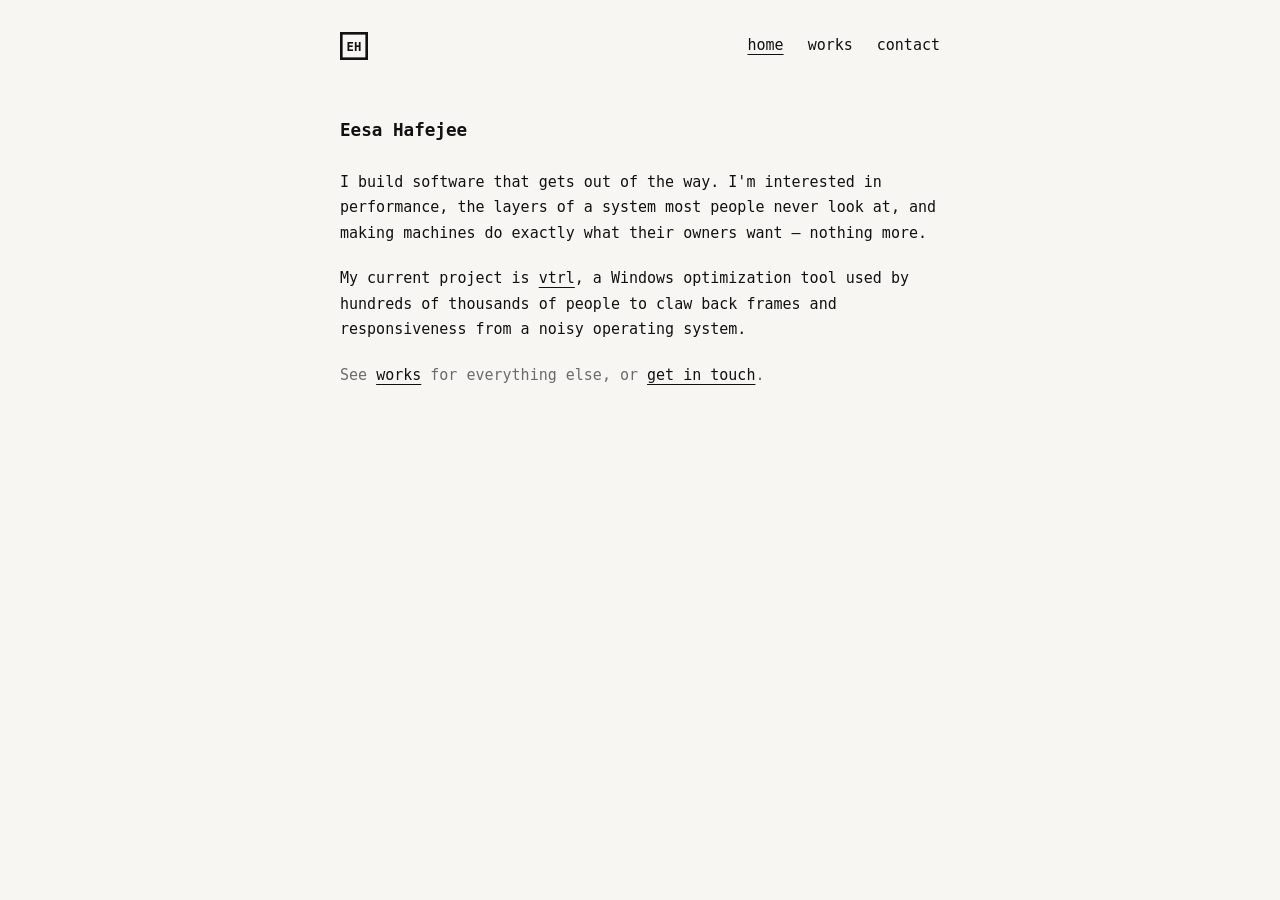
==== index.html @ 1a3fa470 "Initial portfolio: static pages + vtrl live user count proxy Minimal rootkid.me-inspired site. Live " ====
<!doctype html>
<html lang="en">
<head>
  <meta charset="utf-8">
  <meta name="viewport" content="width=device-width, initial-scale=1">
  <title>Eesa Hafejee</title>
  <meta name="description" content="Eesa Hafejee — developer. Maker of vtrl.">
  <link rel="stylesheet" href="/css/style.css">
  <link rel="icon" href="/logo.svg" type="image/svg+xml">
</head>
<body>
  <div class="wrap">
    <nav>
      <a class="logo" href="/" aria-label="home">
        <svg xmlns="http://www.w3.org/2000/svg" viewBox="0 0 32 32" width="28" height="28">
          <rect x="1.5" y="1.5" width="29" height="29" fill="none" stroke="currentColor" stroke-width="3"/>
          <text x="16" y="22" text-anchor="middle" font-family="ui-monospace, Menlo, Consolas, monospace" font-size="14" font-weight="700" fill="currentColor">EH</text>
        </svg>
      </a>
      <a href="/" aria-current="page">home</a>
      <a href="/works.html">works</a>
      <a href="/contact.html">contact</a>
    </nav>

    <main>
      <h1>Eesa Hafejee</h1>
      <!-- EDIT ME: placeholder bio — replace with your own words -->
      <p>
        I build software that gets out of the way. I'm interested in performance,
        the layers of a system most people never look at, and making machines do
        exactly what their owners want — nothing more.
      </p>
      <p>
        My current project is <a href="/works/vtrl.html">vtrl</a>, a Windows
        optimization tool used by hundreds of thousands of people to claw back
        frames and responsiveness from a noisy operating system.
      </p>
      <p class="muted">
        See <a href="/works.html">works</a> for everything else, or
        <a href="/contact.html">get in touch</a>.
      </p>
    </main>
  </div>
</body>
</html>
---- css/style.css ----
:root {
  --bg: #f7f6f3;
  --fg: #111111;
  --muted: #6b6b6b;
  --rule: #d9d7d2;
  --accent: #111111;
}

@media (prefers-color-scheme: dark) {
  :root {
    --bg: #0f0f0f;
    --fg: #eaeaea;
    --muted: #8a8a8a;
    --rule: #2a2a2a;
    --accent: #eaeaea;
  }
}

* {
  box-sizing: border-box;
}

html {
  -webkit-text-size-adjust: 100%;
}

body {
  margin: 0;
  background: var(--bg);
  color: var(--fg);
  font-family: ui-monospace, "SF Mono", "Cascadia Mono", Menlo, Consolas, monospace;
  font-size: 15px;
  line-height: 1.7;
}

.wrap {
  max-width: 640px;
  margin: 0 auto;
  padding: 0 1.25rem 6rem;
}

/* nav */
nav {
  display: flex;
  align-items: center;
  gap: 1.5rem;
  padding: 2rem 0 3.5rem;
}

nav .logo {
  display: flex;
  align-items: center;
  margin-right: auto;
}

nav .logo img {
  width: 28px;
  height: 28px;
  display: block;
}

nav a {
  color: var(--fg);
  text-decoration: none;
}

nav a:hover,
nav a[aria-current="page"] {
  text-decoration: underline;
  text-underline-offset: 4px;
}

/* content */
h1 {
  font-size: 1.1rem;
  font-weight: 600;
  margin: 0 0 1.5rem;
}

p {
  margin: 0 0 1.25rem;
}

a {
  color: var(--fg);
  text-underline-offset: 4px;
}

a:hover {
  color: var(--muted);
}

.muted {
  color: var(--muted);
}

/* works list */
.year {
  color: var(--muted);
  margin: 2.5rem 0 0.75rem;
  font-size: 0.9rem;
}

ul.works {
  list-style: none;
  margin: 0;
  padding: 0;
}

ul.works li {
  padding: 0.6rem 0;
  border-bottom: 1px solid var(--rule);
  display: flex;
  gap: 1rem;
  align-items: baseline;
}

ul.works .date {
  color: var(--muted);
  font-size: 0.85rem;
  min-width: 4.5ch;
}

ul.works .desc {
  color: var(--muted);
}

/* project page */
.tagline {
  color: var(--muted);
  margin-top: -1rem;
}

.stat {
  margin: 3rem 0;
  padding: 2rem 0;
  border-top: 1px solid var(--rule);
  border-bottom: 1px solid var(--rule);
  text-align: center;
}

.stat .count {
  font-size: 3rem;
  font-weight: 700;
  letter-spacing: -0.02em;
  font-variant-numeric: tabular-nums;
  display: block;
}

.stat .label {
  color: var(--muted);
  font-size: 0.9rem;
}

.features {
  list-style: none;
  margin: 0 0 1.25rem;
  padding: 0;
}

.features li {
  padding: 0.35rem 0;
}

.features li::before {
  content: "— ";
  color: var(--muted);
}

/* contact */
ul.contact {
  list-style: none;
  margin: 0;
  padding: 0;
}

ul.contact li {
  padding: 0.5rem 0;
  border-bottom: 1px solid var(--rule);
  display: flex;
  gap: 1rem;
}

ul.contact .k {
  color: var(--muted);
  min-width: 9ch;
}

footer {
  margin-top: 5rem;
  color: var(--muted);
  font-size: 0.85rem;
}
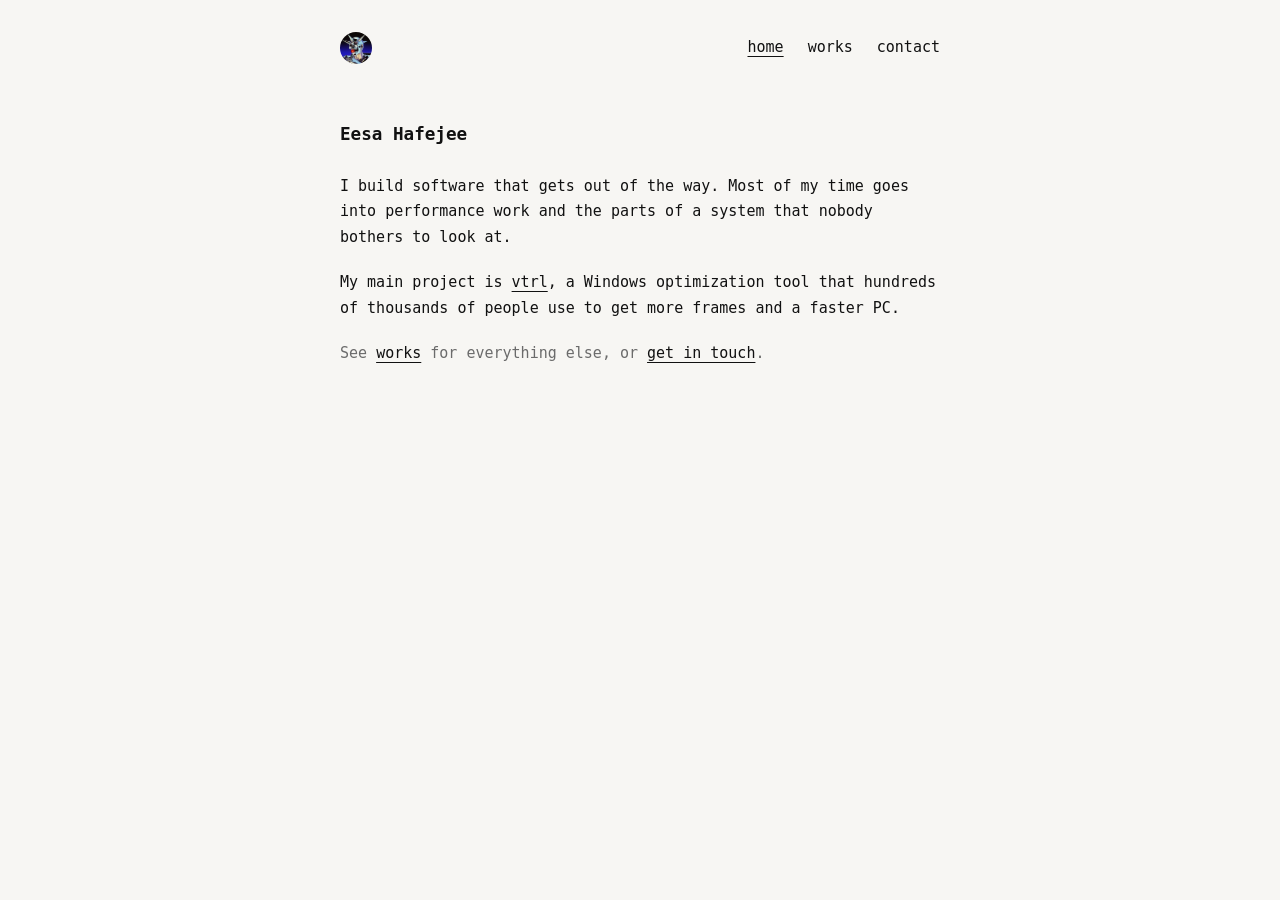
==== commit ce8c435b: "Real contact details, plainer bio, pfp logo, disable text selection Replaces the EH monogram with pf" ====
--- a/index.html
+++ b/index.html
@@ -6,16 +6,13 @@
   <title>Eesa Hafejee</title>
   <meta name="description" content="Eesa Hafejee — developer. Maker of vtrl.">
   <link rel="stylesheet" href="/css/style.css">
-  <link rel="icon" href="/logo.svg" type="image/svg+xml">
+  <link rel="icon" href="/pfp.webp" type="image/webp">
 </head>
 <body>
   <div class="wrap">
     <nav>
       <a class="logo" href="/" aria-label="home">
-        <svg xmlns="http://www.w3.org/2000/svg" viewBox="0 0 32 32" width="28" height="28">
-          <rect x="1.5" y="1.5" width="29" height="29" fill="none" stroke="currentColor" stroke-width="3"/>
-          <text x="16" y="22" text-anchor="middle" font-family="ui-monospace, Menlo, Consolas, monospace" font-size="14" font-weight="700" fill="currentColor">EH</text>
-        </svg>
+        <img src="/pfp.webp" alt="Eesa Hafejee">
       </a>
       <a href="/" aria-current="page">home</a>
       <a href="/works.html">works</a>
@@ -24,16 +21,15 @@
 
     <main>
       <h1>Eesa Hafejee</h1>
-      <!-- EDIT ME: placeholder bio — replace with your own words -->
       <p>
-        I build software that gets out of the way. I'm interested in performance,
-        the layers of a system most people never look at, and making machines do
-        exactly what their owners want — nothing more.
+        I build software that gets out of the way. Most of my time goes into
+        performance work and the parts of a system that nobody bothers to
+        look at.
       </p>
       <p>
-        My current project is <a href="/works/vtrl.html">vtrl</a>, a Windows
-        optimization tool used by hundreds of thousands of people to claw back
-        frames and responsiveness from a noisy operating system.
+        My main project is <a href="/works/vtrl.html">vtrl</a>, a Windows
+        optimization tool that hundreds of thousands of people use to get
+        more frames and a faster PC.
       </p>
       <p class="muted">
         See <a href="/works.html">works</a> for everything else, or
--- a/css/style.css
+++ b/css/style.css
@@ -28,6 +28,8 @@
   margin: 0;
   background: var(--bg);
   color: var(--fg);
+  -webkit-user-select: none;
+  user-select: none;
   font-family: ui-monospace, "SF Mono", "Cascadia Mono", Menlo, Consolas, monospace;
   font-size: 15px;
   line-height: 1.7;
@@ -54,9 +56,11 @@
 }
 
 nav .logo img {
-  width: 28px;
-  height: 28px;
+  width: 32px;
+  height: 32px;
   display: block;
+  border-radius: 50%;
+  object-fit: cover;
 }
 
 nav a {
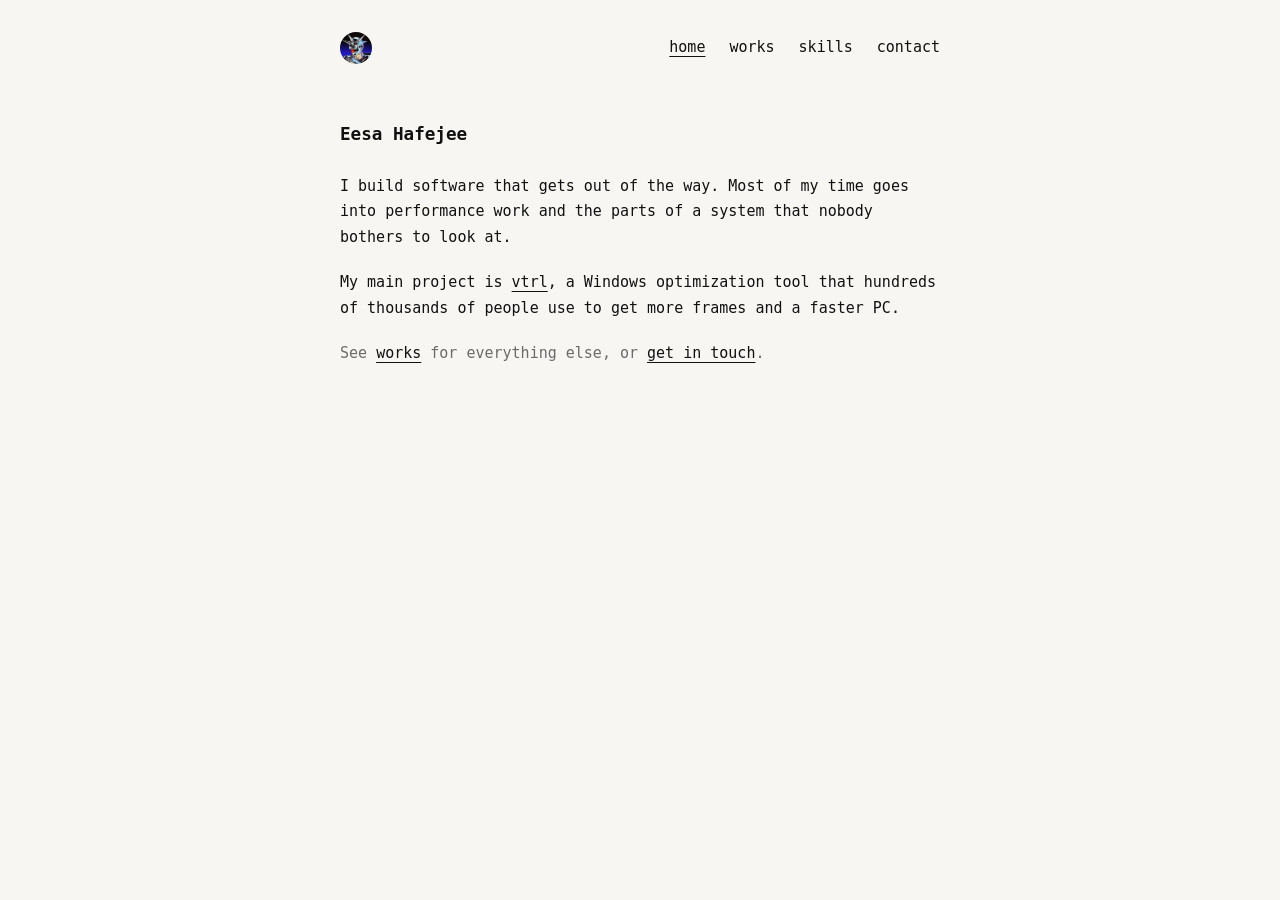
==== commit d47688c4: "Add skills page and LinkedIn contact link" ====
--- a/index.html
+++ b/index.html
@@ -16,6 +16,7 @@
       </a>
       <a href="/" aria-current="page">home</a>
       <a href="/works.html">works</a>
+      <a href="/skills.html">skills</a>
       <a href="/contact.html">contact</a>
     </nav>
 
--- a/css/style.css
+++ b/css/style.css
@@ -74,6 +74,13 @@
   text-underline-offset: 4px;
 }
 
+@media (max-width: 400px) {
+  nav {
+    gap: 0.75rem;
+    flex-wrap: wrap;
+  }
+}
+
 /* content */
 h1 {
   font-size: 1.1rem;
@@ -171,6 +178,23 @@
   color: var(--muted);
 }
 
+/* skills */
+.skills {
+  margin: 2rem 0 0;
+}
+
+.skills dt {
+  font-weight: 600;
+  margin-bottom: 0.5rem;
+}
+
+.skills dd {
+  margin: 0 0 1.25rem;
+  padding-bottom: 1.25rem;
+  border-bottom: 1px solid var(--rule);
+  color: var(--muted);
+}
+
 /* contact */
 ul.contact {
   list-style: none;
